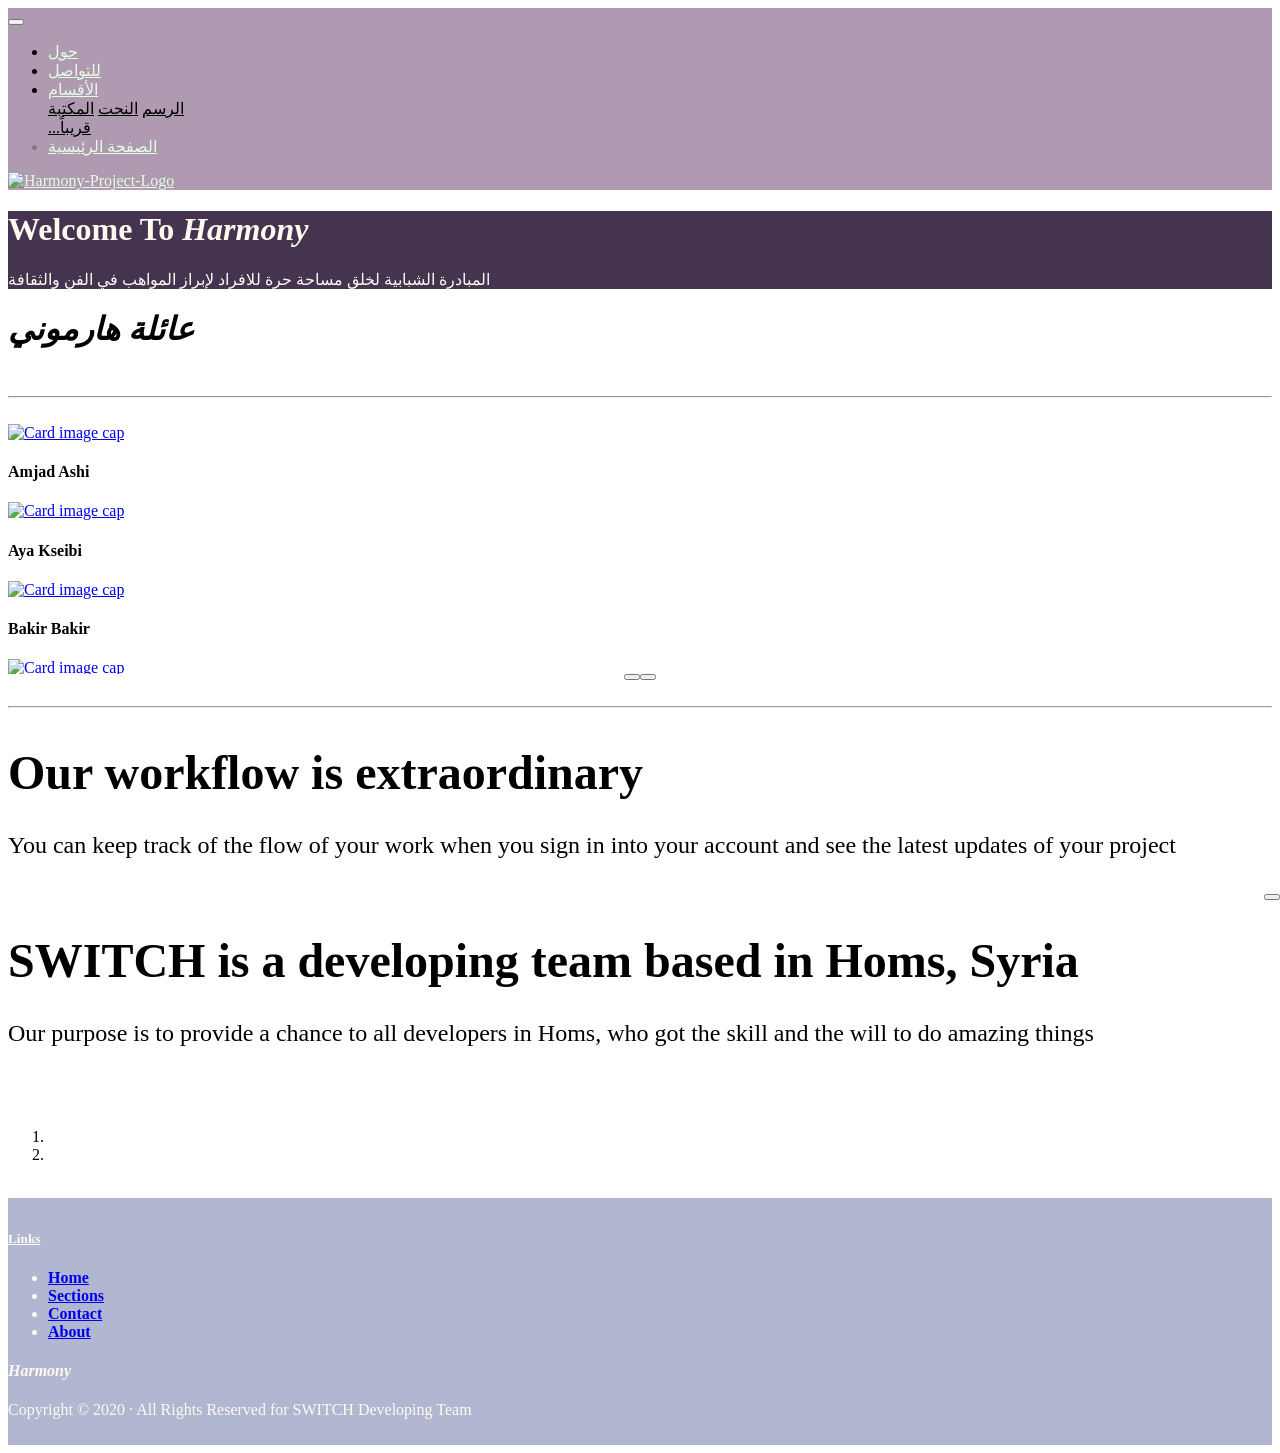
==== index.html @ 07ee4028 "Family made responsive." ====
<!DOCTYPE html>
<html lang="en">

<head>
   <!-- META  -->
   <meta charset="utf-8">
   <meta http-equiv="X-UA-Compatible" content="IE=edge">
   <meta name="viewport" content="width=device-width, initial-scale=1">

   <!-- Title -->
   <title>Harmony Project - Home Page</title>

   <!-- Bootstrap -->
   <link href="css/bootstrap-4.0.0.css" rel="stylesheet">
   <link rel="stylesheet" href="node_modules/font-awesome/css/font-awesome.min.css">
   <link rel="stylesheet" href="node_modules/bootstrap-social/bootstrap-social.css">
   <!-- Styles -->
   <link href="css/styles.css" rel="stylesheet">
</head>

<body>
   
   <nav class="navbar navbar-dark navbar-expand-md fixed-top">
      <div class="container">
         <button class="navbar-toggler" type="button" data-toggle="collapse" data-target="#Navbar">
            <span class="navbar-toggler-icon"></span>
         </button>

         <div class="collapse navbar-collapse" id="Navbar">
            
            
            <ul class="navbar-nav ml-auto">
               <li class="nav-item"> <a class="nav-link" href="aboutus.html">حول</a> </li>
               <li class="nav-item"> <a class="nav-link" href="contactus.html">للتواصل</a> </li>
               <li class="nav-item dropdown">
                  <a class="nav-link dropdown-toggle" href="#" id="navbarDropdown" role="button" data-toggle="dropdown"
                     aria-haspopup="true" aria-expanded="false">
                     الأقسام
                  </a>
                  <div class="dropdown-menu text-right" aria-labelledby="navbarDropdown">
                     <a class="dropdown-item" href="painting.html">الرسم</a>
                     <a class="dropdown-item" href="sculpture.html">النحت</a>
                     <a class="dropdown-item" href="library.html">المكتبة</a>
                     <div class="dropdown-divider"></div>
                     <a class="dropdown-item disabled" href="#">...قريباً</a>
                  </div>
               </li>
               <li class="nav-item active"> <a class="nav-link" href="index.html">الصفحة الرئيسية </a> </li>
            </ul>
         </div>
         <a class="navbar-brand" href="index.html"><img src="./img/Logo.png" alt="Harmony-Project-Logo" height="50" width="50" ></a>
      </div>
   </nav>

   <!-- Jumbotron -->
   <header class="jumbotron jumbotron-fluid text-center">
      <h1 class="display-4 mt-4"><strong>Welcome To <em>Harmony</em></strong></h1>
      <p class="lead mt-3">المبادرة الشبابية لخلق مساحة حرة للافراد لإبراز المواهب في الفن والثقافة</p>
   </header>
   <!-- End Jumbotron -->

   <div class="container">
      <!-- Heading -->
      <div class="row text-center">
         <div class="col-lg-6 offset-lg-3">
            <h1><em>عائلة هارموني</em></h1>
         </div>
      </div>
      <!-- End Heading -->

      <br>
      <hr>
      <br>

      <div class="row" id="Family-Container">
         <!-- Amjad -->
         <div class="col-12 col-md-4 col-xl-2">
            <div class="card family">
               <a href="https://www.facebook.com/amjad.ashie" target="blank">  <img src="img/Family/Amjad_Ashi.jpg" alt="Card image cap"
                  class="card-img-top rounded-circle img-fluid"></a>
               <div class="card-body">
                  <h4 class="card-title text-center">Amjad Ashi</h4>
               </div>
            </div>
         </div>
         <!-- End Amjad -->
         <!-- Aya -->
         <div class="col-12 col-md-4 col-xl-2">
            <div class="card family">
               <a href="https://www.facebook.com/aya.homs.98" target="blank">  <img src="img/Family/Aya_Kseibi.jpg" alt="Card image cap"
                  class="card-img-top rounded-circle img-fluid"></a>
               <div class="card-body">
                  <h4 class="card-title text-center">Aya Kseibi</h4>
               </div>
            </div>
         </div>
         <!-- End Aya -->
         <!-- Bakir -->
         <div class="col-12 col-md-4 col-xl-2">
            <div class="card family">
               <a href="https://www.facebook.com/B.bakir.611" target="blank">  <img src="img/Family/Bakir_Bakir.jpeg" alt="Card image cap"
                  class="card-img-top rounded-circle img-fluid"></a>
               <div class="card-body">
                  <h4 class="card-title text-center">Bakir Bakir</h4>
               </div>
            </div>
         </div>
         <!-- End Bakir -->
         <!-- Diala -->
         <div class="col-12 col-md-4 col-xl-2">
            <div class="card family">
               <a href="https://www.facebook.com/diala.dakhil" target="blank">  <img src="img/Family/Diala_Dakhil.jpg" alt="Card image cap"
                  class="card-img-top rounded-circle img-fluid"></a>
               <div class="card-body">
                  <h4 class="card-title text-center">Diala Dakhil</h4>
               </div>
            </div>
         </div>
         <!-- End Diala -->
         <!-- Fadi -->
         <div class="col-12 col-md-4 col-xl-2">
            <div class="card family">
               <a href="https://www.facebook.com/fadi.2143547.moussa" target="blank">  <img src="img/Family/Fadi_Mossa.jpg" alt="Card image cap"
                  class="card-img-top rounded-circle img-fluid"></a>
               <div class="card-body">
                  <h4 class="card-title text-center">Fadi Moussa</h4>
               </div>
            </div>
         </div>
         <!-- End Fadi -->
         <!-- George -->
         <div class="col-12 col-md-4 col-xl-2">
            <div class="card family">
               <a href="https://www.facebook.com/25.george.boustaty" target="blank">  <img src="img/Family/George_Boustaty.jpg" alt="Card image cap"
                  class="card-img-top rounded-circle img-fluid"></a>
               <div class="card-body">
                  <h4 class="card-title text-center">George Boustaty</h4>
               </div>
            </div>
         </div>
         <!-- End George -->
         <!-- Grace -->
         <div class="col-12 col-md-4 col-xl-2">
            <div class="card family">
               <a href="https://www.facebook.com/garruca" target="blank">  <img src="img/Family/Grace_Abdelahad.jpg" alt="Card image cap"
                  class="card-img-top rounded-circle img-fluid"></a>
               <div class="card-body">
                  <h4 class="card-title text-center">Grace Abdelahad</h4>
               </div>
            </div>
         </div>
         <!-- End Grace -->
         <!-- Ibrahim -->
         <div class="col-12 col-md-4 col-xl-2">
            <div class="card family">
               <a href="https://www.facebook.com/bero.bustati" target="blank">  <img src="img/Family/Ibrahim_Bustaty.jpg" alt="Card image cap"
                  class="card-img-top rounded-circle img-fluid"></a>
               <div class="card-body">
                  <h4 class="card-title text-center">Ibrahim Bustaty</h4>
               </div>
            </div>
         </div>
         <!-- End Ibrahim -->
         <!-- Jude -->
         <div class="col-12 col-md-4 col-xl-2">
            <div class="card family">
               <a href="https://www.facebook.com/jude.chaer" target="blank">  <img src="img/Family/Jude_Chaer.jpg" alt="Card image cap"
                  class="card-img-top rounded-circle img-fluid"></a>
               <div class="card-body">
                  <h4 class="card-title text-center">Jude Chaer</h4>
               </div>
            </div>
         </div>
         <!-- End Jude -->
         <!-- Julian -->
         <div class="col-12 col-md-4 col-xl-2">
            <div class="card family">
               <a href="https://www.facebook.com/julian.dandoush" target="blank">  <img src="img/Family/Julian_Dandoush.jpg" alt="Card image cap"
                  class="card-img-top rounded-circle img-fluid"></a>
               <div class="card-body">
                  <h4 class="card-title text-center">Julian Dandoush</h4>
               </div>
            </div>
         </div>
         <!-- End Julian -->
         <!-- Kamel -->
         <div class="col-12 col-md-4 col-xl-2">
            <div class="card family">
               <a href="https://www.facebook.com/kamel.awad.5648" target="blank">  <img src="img/Family/Kamel_Awad.jpg" alt="Card image cap"
                  class="card-img-top rounded-circle img-fluid"></a>
               <div class="card-body">
                  <h4 class="card-title text-center">Kamel Awad</h4>
               </div>
            </div>
         </div>
         <!-- End Kamel -->
         <!-- Mahmoud -->
         <div class="col-12 col-md-4 col-xl-2">
            <div class="card family">
               <a href="https://www.facebook.com/mahmoud.alnazer.5" target="blank">  <img src="img/Family/Mahmoud_Al_Nazer.jpg" alt="Card image cap"
                  class="card-img-top rounded-circle img-fluid"></a>
               <div class="card-body">
                  <h4 class="card-title text-center">Mahmoud Al Nazer</h4>
               </div>
            </div>
         </div>
         <!-- End Mahmoud -->
         <!-- Marina -->
         <div class="col-12 col-md-4 col-xl-2">
            <div class="card family">
               <a href="https://www.facebook.com/marina.kasouha" target="blank">  <img src="img/Family/Marina_Kasouha.jpg" alt="Card image cap"
                  class="card-img-top rounded-circle img-fluid"></a>
               <div class="card-body">
                  <h4 class="card-title text-center">Marina Kasouha</h4>
               </div>
            </div>
         </div>
         <!-- End Marina -->
         <!-- Mayar -->
         <div class="col-12 col-md-4 col-xl-2">
            <div class="card family">
               <a href="https://www.facebook.com/mayar.mallouhi" target="blank">  <img src="img/Family/Mayar_Mallouhi.jpg" alt="Card image cap"
                  class="card-img-top rounded-circle img-fluid"></a>
               <div class="card-body">
                  <h4 class="card-title text-center">Mayar Mallouhi</h4>
               </div>
            </div>
         </div>
         <!-- End Mayar -->
         <!-- Michel -->
         <div class="col-12 col-md-4 col-xl-2">
            <div class="card family">
               <a href="https://www.facebook.com/michel.doumat" target="blank">  <img src="img/Family/Michel_Doumat.jpg" alt="Card image cap"
                  class="card-img-top rounded-circle img-fluid"></a>
               <div class="card-body">
                  <h4 class="card-title text-center">Michel Doumat</h4>
               </div>
            </div>
         </div>
         <!-- End Michel -->
         <!-- Raghad -->
         <div class="col-12 col-md-4 col-xl-2">
            <div class="card family">
               <a href="https://www.facebook.com/raghad.arbash" target="blank">  <img src="img/Family/Raghad_Arbash.jpg" alt="Card image cap"
                  class="card-img-top rounded-circle img-fluid"></a>
               <div class="card-body">
                  <h4 class="card-title text-center">Raghad Arbash</h4>
               </div>
            </div>
         </div>
         <!-- End Raghad -->
         <!-- Rahaf -->
         <div class="col-12 col-md-4 col-xl-2">
            <div class="card family">
               <a href="https://www.facebook.com/rahaf.rabahea" target="blank">  <img src="img/Family/Rahaf_Rabahea.jpg" alt="Card image cap"
                  class="card-img-top rounded-circle img-fluid"></a>
               <div class="card-body">
                  <h4 class="card-title text-center">Rahaf Rabahea</h4>
               </div>
            </div>
         </div>
         <!-- End Rahaf -->
         <!-- Rain -->
         <div class="col-12 col-md-4 col-xl-2">
            <div class="card family">
               <a href="https://www.facebook.com/rain.asaad4" target="blank">  <img src="img/Family/Rain_Asaad.jpg" alt="Card image cap"
                  class="card-img-top rounded-circle img-fluid"></a>
               <div class="card-body">
                  <h4 class="card-title text-center">Rain Asaad</h4>
               </div>
            </div>
         </div>
         <!-- End Rain -->   
         <!-- Rami -->
         <div class="col-12 col-md-4 col-xl-2">
            <div class="card family">
               <a href="https://www.facebook.com/rami131" target="blank">  <img src="img/Family/Rami_Alkhateeb.jpg" alt="Card image cap"
                  class="card-img-top rounded-circle img-fluid"></a>
               <div class="card-body">
                  <h4 class="card-title text-center">Rami Alkhateeb</h4>
               </div>
            </div>
         </div>
         <!-- End Rami -->
         <!-- Sandy -->
         <div class="col-12 col-md-4 col-xl-2">
            <div class="card family">
               <a href="https://www.facebook.com/sandoushka.6" target="blank">  <img src="img/Family/Sandy_Haddad.jpg" alt="Card image cap"
                  class="card-img-top rounded-circle img-fluid"></a>
               <div class="card-body">
                  <h4 class="card-title text-center">Sandy Haddad</h4>
               </div>
            </div>
         </div>
         <!-- End Sandy -->
         <!-- Sandy -->
         <div class="col-12 col-md-4 col-xl-2">
            <div class="card family">
               <a>  <img src="img/Family/Sara_Sheikh_Ali.jpg" alt="Card image cap"
                  class="card-img-top rounded-circle img-fluid"></a>
               <div class="card-body">
                  <h4 class="card-title text-center">Sara Sheikh Ali</h4>
               </div>
            </div>
         </div>
         <!-- End Sandy -->
         <!-- Shahed -->
         <div class="col-12 col-md-4 col-xl-2">
            <div class="card family">
               <a href="https://www.facebook.com/shahed.naddaf.3" target="blank">  <img src="img/Family/Shahed_Naddaf.jpg" alt="Card image cap"
                  class="card-img-top rounded-circle img-fluid"></a>
               <div class="card-body">
                  <h4 class="card-title text-center">Shahed Naddaf</h4>
               </div>
            </div>
         </div>
         <!-- End Shahed -->
         <!-- Weaam -->
         <div class="col-12 col-md-4 col-xl-2">
            <div class="card family">
               <a href="https://www.facebook.com/weaam.arbash" target="blank">  <img src="img/Family/Weaam_Arbash.jpg" alt="Card image cap"
                  class="card-img-top rounded-circle img-fluid"></a>
               <div class="card-body">
                  <h4 class="card-title text-center">Weaam Arbash</h4>
               </div>
            </div>
         </div>
         <!-- End Weaam -->
      </div>
      <div class="btn-group mt-3" id="button-group">
         <button id="scroll-down" class="btn btn-primary ml-auto"><i class="fa fa-chevron-down"></i></button>
         <button id="scroll-up" class="btn btn-primary mr-auto"><i class="fa fa-chevron-up"></i></button>
      </div>
      
      <br>
      <hr>
      <br>
   </div>
   <br>
   <div id="my-carousel" class="carousel slide" data-ride="carousel">
      <div class="carousel-inner" role="listbox" id="sections">
         <div class="carousel-item active">
            <img class=" img-responsive" src="img/Carosuel_1.jpg" alt="">
            <div class="carousel-caption">

               <h1> Our workflow is extraordinary</h1>
               <p>You can keep track of the flow of your work when you sign in into your account and see the latest
                  updates of your project</p>

            </div>
         </div>
         <div class="carousel-item">
            <img class="img-responsive" src="img/Harmony_2.jpg" alt="">
            <div class="carousel-caption">
               <h1>SWITCH is a developing team based in Homs, Syria</h1>
               <p>Our purpose is to provide a chance to all developers in Homs, who got the skill and the will to do
                  amazing things</p>
            </div>
         </div>
      </div>
      <ol class="carousel-indicators">
         <li data-target="#my-carousel" data-slide-to="0" class="active"></li>
         <li data-target="#my-carousel" data-slide-to="1"></li>
      </ol>
      <a href="#my-carousel" class="carousel-control-prev" role="button" data-slide="prev">
         <span class="carousel-control-prev-icon"></span>
      </a>
      <a href="#my-carousel" class="carousel-control-next" role="button" data-slide="next">
         <span class="carousel-control-next-icon"></span>
      </a>
      <button class="btn btn-danger btn-sm" id="carouselButton">
         <span class="fa fa-pause"></span>
      </button>
   </div>
   <br>
   <footer class="footer">
      <div class="container">
         <div class="row">             
            <div class=" col-md-4 align-self-center">
               <h5><strong><ins>Links</ins></strong></h5>
               <ul class="list-unstyled">
                  <li class="d-inline-block mr-2"><a class="text-dark" href="index.html"><strong>Home</strong></a></li>
                  <li class="d-inline-block mr-2"><a class="text-dark" href="#"><strong>Sections</strong></a></li>
                  <li class="d-inline-block mr-2"><a class="text-dark" href="contactus.html"><strong>Contact</strong></a></li>
                  <li class="d-inline-block"><a class="text-dark" href="aboutus.html"><strong>About</strong></a></li>
               </ul>
            </div>
            <div class="col-md-5">
               <div class="text-center">
                  <h4 class="display-4"><em>Harmony</em></h4>
                  <p class="text-muted">Copyright &copy; 2020 &middot; All Rights Reserved for SWITCH Developing Team</p>
               </div>
            </div>
            <div class="col-12 col-md-3 align-self-center">
               <div class="text-center">
                  <a class="btn btn-social-icon btn-google btn-lg" href="http://google.com/+"><i class="fa fa-google-plus"></i></a>
                  <a class="btn btn-social-icon btn-facebook btn-lg" href="http://www.facebook.com/profile.php?id="><i class="fa fa-facebook"></i></a>
                  <a class="btn btn-social-icon btn-dark btn-lg" href="mailto:"><i class="fa fa-envelope"></i></a>
               </div>
            </div>
         </div>
      </div>
   </footer>
   <!-- jQuery (necessary for Bootstrap's JavaScript plugins) -->
   <script src="js/jquery-3.2.1.min.js"></script>

   <!-- Include all compiled plugins (below), or include individual files as needed -->
   <script src="js/popper.min.js"></script>
   <script src="js/bootstrap-4.0.0.js"></script>
   <script src="js/jquery.scrollTo-2.1.2/jquery.scrollTo.js"></script>
   <script src="js/script.js"></script>
</body>

</html>
---- css/styles.css ----
@charset "utf-8";
/* CSS Document */
.navbar	{
	background-color: #AF9AB2;
}

.navbar a {
	color: #E4FDE1;
	
}
.dropdown-menu a {
	color: #000;
	
}
.navbar a:hover {
	color: #7F7B82;
	
}

.navbar .active {
	color: #7F7B82;
}
.card {
	border: none;
}

.jumbotron {
	background-color: #44344F;
	color: floralwhite;
}

.footer {
	background-color: #B1B7D1;
	padding: 10px 0px;
	color: floralwhite;
	  
}
 

.carousel-caption {
	font-size: x-large;
	top: 50%;
	transform: translateY(-50%);
	bottom: initial;
}
#carouselButton {
	right: 0px;
	position: absolute;
	bottom: 0px; 
}
		
/*star rating css*/
.rate {
    float: left;
    height: 46px;
    padding: 0 10px;
}
.rate:not(:checked) > input {
    position:absolute;
    top:-9999px;
}
.rate:not(:checked) > label {
    float:right;
    width:1em;
    overflow:hidden;
    white-space:nowrap;
    cursor:pointer;
    font-size:30px;
    color:#ccc;
}
.rate:not(:checked) > label:before {
    content: '★ ';
}
.rate > input:checked ~ label {
    color: #ffc700;    
}
.rate:not(:checked) > label:hover,
.rate:not(:checked) > label:hover ~ label {
    color: #deb217;  
}
.rate > input:checked + label:hover,
.rate > input:checked + label:hover ~ label,
.rate > input:checked ~ label:hover,
.rate > input:checked ~ label:hover ~ label,
.rate > label:hover ~ input:checked ~ label {
    color: #c59b08;
}
/*end of star rating css*/

/*timeline*/
 main {
	 min-width: 300px;
	 max-width: 900px;
	 margin: auto;
	counter-reset: section 2015; 
	padding: 0 4em;
}
 main p {
	 font-size: 1em;
	 line-height: 1.75em;
	 border-top: 3px solid;
	 border-image: linear-gradient(to right, #743ad5 0%, #d53a9d 100%);
	 border-image-slice: 1;
	 border-width: 3px;
	 margin: 0;
	 padding: 40px;
	 counter-increment: section;
	 position: relative;
	 color: #34435e;
}
 main p:before {
	 content: counter(section);
	 position: absolute;
	 border-radius: 20%;
	 padding: 20px;
	 height: 1.25em;
	 width: 5em;
	 background-color: #34435e;
	 text-align: center;
	 line-height: 0em;
	 color: #fff;
	 font-size: 1em;
}
 main p:nth-child(odd) {
	 border-right: 3px solid;
	 padding-left: 0;
}
 main p:nth-child(odd):before {
	 left: 100%;
	 margin-left: -20px;
}
 main p:nth-child(even) {
	 border-left: 3px solid;
	 padding-right: 0;
}
 main p:nth-child(even):before {
	 right: 100%;
	 margin-right: -20px;
}
 main p:first-child {
	 border-top: 0;
	 border-top-right-radius: 0;
	 border-top-left-radius: 0;
}
 main p:last-child {
	 border-bottom-right-radius: 0;
	 border-bottom-left-radius: 0;
}
 /*end of timeline*/

 /*Card Images*/

 
 .family img {
	 height: 150px;
	 width: 150px;
 }
 .family a {
	align-self: center;
 }
 #Family-Container {
	 height: 250px;
	 overflow-y: hidden;
 }
/*End Card Images*/

 #button-group {
	margin: auto;
	display: flex;
	flex-direction: row;
	justify-content: center;
  }

 #paintingbg{
	 background-image: url('../img/paintingbg.jpg');
     /*background-attachment: fixed;*/
     background-size: cover;
	 z-index: -1;
	width: 100%;
	height:auto;
	margin: 0px ;
	padding: 0px;
 }
 img[class$="paint1"]{
	border:6px groove #8b4513;
	width: 225px;
	 height: 151px;
	 margin:auto;
}
img[class$="paint3"]{
	border:6px groove #cd8500;
	width: 225px;
	 height: 151px;
	 margin:auto;
}
img[class$="paint5"]{
	border:6px groove #a0522d;
	width: 225px;
	 height: 151px;
	 margin:auto;
}
img[class$="paint2"]{
	border:6px groove #ffa54f;
	width: 151px;
	 height: 225px;
	 margin:auto;
}
img[class$="paint4"]{
	border:6px groove #8b5a2b;
	width: 151px;
	 height: 225px;
	 margin:auto;
}
img[class$="paint6"]{
	border:6px groove gold;
	width: 151px;
	 height: 225px;
	 margin:auto;
}
#paint-title{
	color:white;
	padding:10px;
}
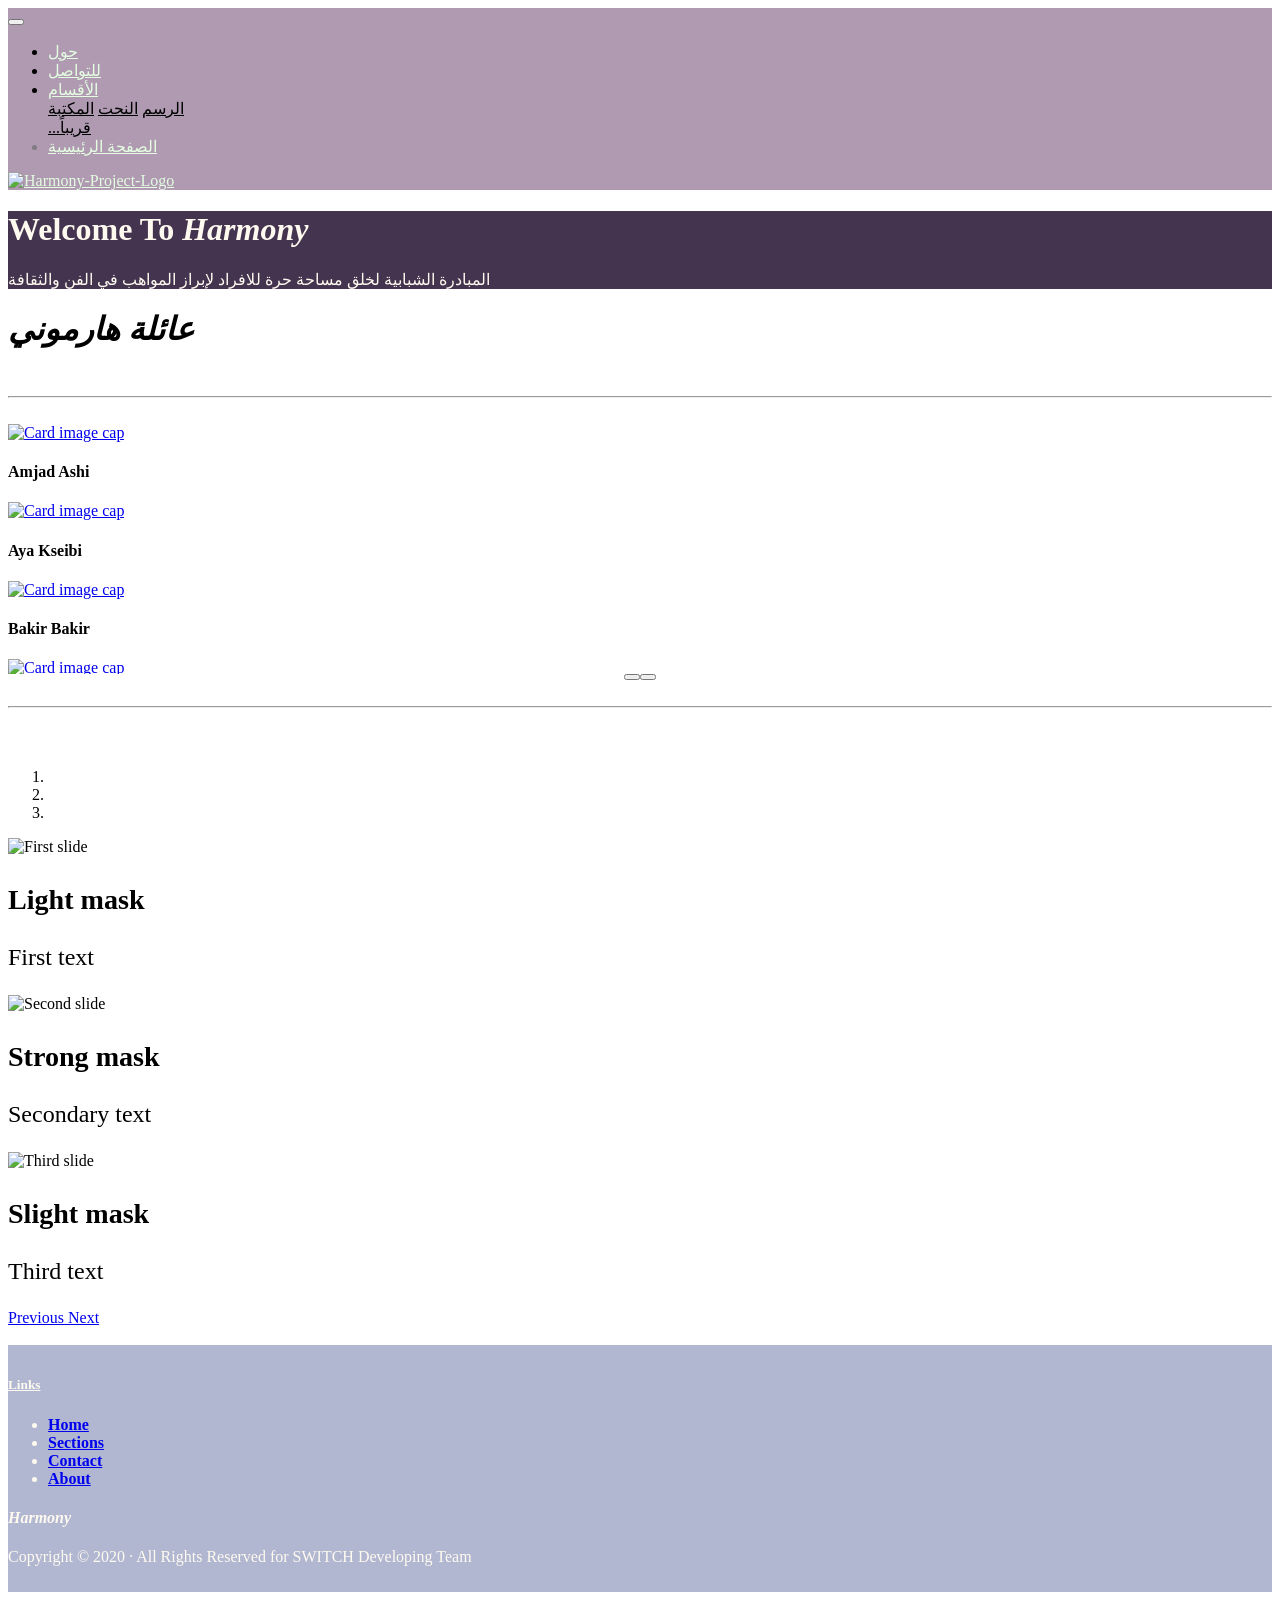
==== commit aac7b289: "After a while" ====
--- a/index.html
+++ b/index.html
@@ -337,41 +337,66 @@
       <br>
    </div>
    <br>
-   <div id="my-carousel" class="carousel slide" data-ride="carousel">
-      <div class="carousel-inner" role="listbox" id="sections">
-         <div class="carousel-item active">
-            <img class=" img-responsive" src="img/Carosuel_1.jpg" alt="">
-            <div class="carousel-caption">
-
-               <h1> Our workflow is extraordinary</h1>
-               <p>You can keep track of the flow of your work when you sign in into your account and see the latest
-                  updates of your project</p>
-
-            </div>
-         </div>
-         <div class="carousel-item">
-            <img class="img-responsive" src="img/Harmony_2.jpg" alt="">
-            <div class="carousel-caption">
-               <h1>SWITCH is a developing team based in Homs, Syria</h1>
-               <p>Our purpose is to provide a chance to all developers in Homs, who got the skill and the will to do
-                  amazing things</p>
-            </div>
-         </div>
-      </div>
-      <ol class="carousel-indicators">
-         <li data-target="#my-carousel" data-slide-to="0" class="active"></li>
-         <li data-target="#my-carousel" data-slide-to="1"></li>
-      </ol>
-      <a href="#my-carousel" class="carousel-control-prev" role="button" data-slide="prev">
-         <span class="carousel-control-prev-icon"></span>
-      </a>
-      <a href="#my-carousel" class="carousel-control-next" role="button" data-slide="next">
-         <span class="carousel-control-next-icon"></span>
-      </a>
-      <button class="btn btn-danger btn-sm" id="carouselButton">
-         <span class="fa fa-pause"></span>
-      </button>
+   <!--Carousel Wrapper-->
+<div id="carousel-example-2" class="carousel slide carousel-fade" data-ride="carousel">
+   <!--Indicators-->
+   <ol class="carousel-indicators">
+     <li data-target="#carousel-example-2" data-slide-to="0" class="active"></li>
+     <li data-target="#carousel-example-2" data-slide-to="1"></li>
+     <li data-target="#carousel-example-2" data-slide-to="2"></li>
+   </ol>
+   <!--/.Indicators-->
+   <!--Slides-->
+   <div class="carousel-inner" role="listbox">
+     <div class="carousel-item active">
+       <div class="view">
+         <img class="d-block w-100" src="https://mdbootstrap.com/img/Photos/Slides/img%20(68).jpg"
+           alt="First slide">
+         <div class="mask rgba-black-light"></div>
+       </div>
+       <div class="carousel-caption">
+         <h3 class="h3-responsive">Light mask</h3>
+         <p>First text</p>
+       </div>
+     </div>
+     <div class="carousel-item">
+       <!--Mask color-->
+       <div class="view">
+         <img class="d-block w-100" src="https://mdbootstrap.com/img/Photos/Slides/img%20(6).jpg"
+           alt="Second slide">
+         <div class="mask rgba-black-strong"></div>
+       </div>
+       <div class="carousel-caption">
+         <h3 class="h3-responsive">Strong mask</h3>
+         <p>Secondary text</p>
+       </div>
+     </div>
+     <div class="carousel-item">
+       <!--Mask color-->
+       <div class="view">
+         <img class="d-block w-100" src="https://mdbootstrap.com/img/Photos/Slides/img%20(9).jpg"
+           alt="Third slide">
+         <div class="mask rgba-black-slight"></div>
+       </div>
+       <div class="carousel-caption">
+         <h3 class="h3-responsive">Slight mask</h3>
+         <p>Third text</p>
+       </div>
+     </div>
    </div>
+   <!--/.Slides-->
+   <!--Controls-->
+   <a class="carousel-control-prev" href="#carousel-example-2" role="button" data-slide="prev">
+     <span class="carousel-control-prev-icon" aria-hidden="true"></span>
+     <span class="sr-only">Previous</span>
+   </a>
+   <a class="carousel-control-next" href="#carousel-example-2" role="button" data-slide="next">
+     <span class="carousel-control-next-icon" aria-hidden="true"></span>
+     <span class="sr-only">Next</span>
+   </a>
+   <!--/.Controls-->
+ </div>
+ <!--/.Carousel Wrapper-->
    <br>
    <footer class="footer">
       <div class="container">
--- a/css/styles.css
+++ b/css/styles.css
@@ -39,9 +39,6 @@
 
 .carousel-caption {
 	font-size: x-large;
-	top: 50%;
-	transform: translateY(-50%);
-	bottom: initial;
 }
 #carouselButton {
 	right: 0px;
